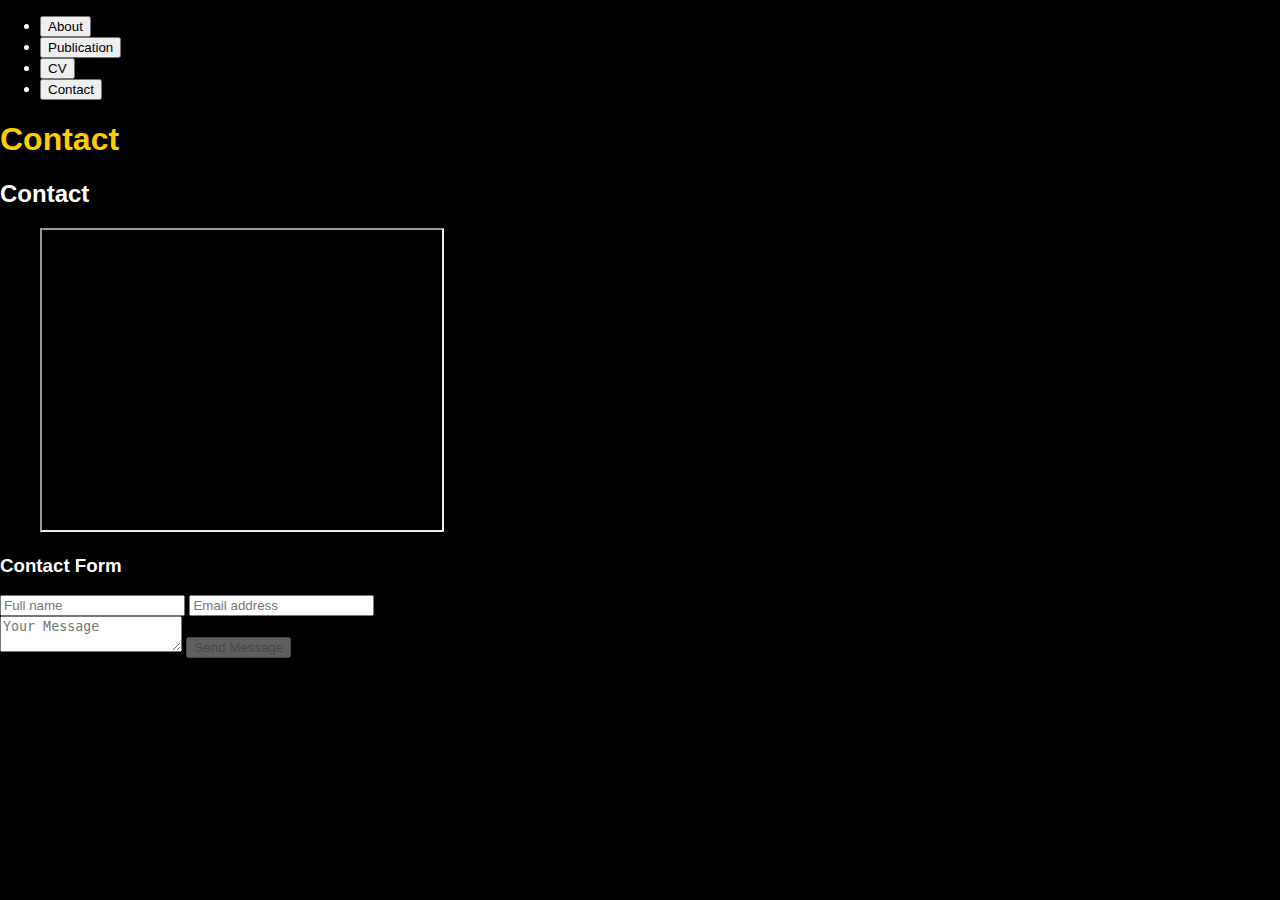
==== Contact.html @ ca983434 "Update Contact.html" ====
<!DOCTYPE html>
<html lang="en">

<head>
  <meta charset="UTF-8">
  <meta http-equiv="X-UA-Compatible" content="IE=edge">
  <meta name="viewport" content="width=device-width, initial-scale=1.0">
	<meta charset="UTF-8">

  <style>
    body {
      background-color: black;
      color: white;
      font-family: Arial, sans-serif;
      margin: 0;
      padding: 0;
    }

    .container {
      width: 100%;
      margin: auto;
      padding: 20px;
    }

    #publication-list {
      list-style: none;
      padding: 0;
    }

    #publication-list li {
      background-color: #292929; /* eerie-black-2 */
      padding: 20px;
      margin-bottom: 20px;
    }

    #publication-list li strong {
      font-weight: bold;
      color: #ffcc00; /* bright yellow */
    }

    #publication-list li .authors {
      color: #66ff66; /* neon green */
    }

    #publication-list li .journal {
      color:#ffcc00; /* ocean blue */
    }

    #publication-list li .volume {
      color: #ff6666; /* coral pink */
    }

    #publication-list li .year {
      color: #ff9933; /* orange */
    }

    #publication-list li .publisher {
      color: #cc99ff; /* lavender */
    }

    .year-header {
      font-size: 24px;
      font-weight: bold;
      margin-top: 20px;
    }

    /* Responsive layout */
    @media only screen and (max-width: 600px) {
      .container {
        width: 100%;
      }
    }
  </style>
	<!--
    - favicon
  -->
  <link rel="shortcut icon" href="./assets/images/logo.ico" type="image/x-icon">

  <!--
    - custom css link
  -->
  <link rel="stylesheet" href="./assets/css/style.css">

  <!--
    - google font link
  -->
  <link rel="preconnect" href="https://fonts.googleapis.com">
  <link rel="preconnect" href="https://fonts.gstatic.com" crossorigin>
  <link href="https://fonts.googleapis.com/css2?family=Poppins:wght@300;400;500;600&display=swap" rel="stylesheet">


</head>

<body>
  <!--
    - #MAIN
  -->

  <main>

    <!--
      - #SIDEBAR
    -->

    





    <!--
      - #main-content
    -->

    <div class="main-content">

      <!--
        - #NAVBAR
      -->

      <nav class="navbar">

        <ul class="navbar-list">

          <li class="navbar-item">
            <a href="index.html" class="navbar-link" data-nav-link>
            <button class="navbar-link " data-nav-link>About</button>
            </a>
          </li>

          <li class="navbar-item">
            <a href="Publicatons.html" class="navbar-link" data-nav-link>
            <button class="navbar-link active" data-nav-link>Publication</button>
            </a>
          </li>

          <li class="navbar-item">
            <button class="navbar-link" data-nav-link>CV</button>
          </li>

         

     

          <li class="navbar-item">
		   <a href="Contact.html" class="navbar-link" data-nav-link>
            <button class="navbar-link" data-nav-link>Contact</button>
			   </a>
          </li>

        </ul>

      </nav>





      <!--
        - #ABOUT
      -->

      <article class="about  active" data-page="about">



            
<h1 style="color: #ffcc00">Contact</h1>


 <!--
        - #CONTACT
      -->

      <article class="contact" data-page="contact">

        <header>
          <h2 class="h2 article-title">Contact</h2>
        </header>

        <section class="mapbox" data-mapbox>
          <figure>
            <iframe
              src="https://www.google.com/maps/embed?pb=!1m18!1m12!1m3!1d199666.5651251294!2d-121.58334177520186!3d38.56165006739519!2m3!1f0!2f0!3f0!3m2!1i1024!2i768!4f13.1!3m3!1m2!1s0x809ac672b28397f9%3A0x921f6aaa74197fdb!2sSacramento%2C%20CA%2C%20USA!5e0!3m2!1sen!2sbd!4v1647608789441!5m2!1sen!2sbd"
              width="400" height="300" loading="lazy"></iframe>
          </figure>
        </section>

        <section class="contact-form">

          <h3 class="h3 form-title">Contact Form</h3>

          <form action="#" class="form" data-form>

            <div class="input-wrapper">
              <input type="text" name="fullname" class="form-input" placeholder="Full name" required data-form-input>

              <input type="email" name="email" class="form-input" placeholder="Email address" required data-form-input>
            </div>

            <textarea name="message" class="form-input" placeholder="Your Message" required data-form-input></textarea>

            <button class="form-btn" type="submit" disabled data-form-btn>
              <ion-icon name="paper-plane"></ion-icon>
              <span>Send Message</span>
            </button>

          </form>

        </section>
	      
            
      </article>

</div>

</body>

</html>
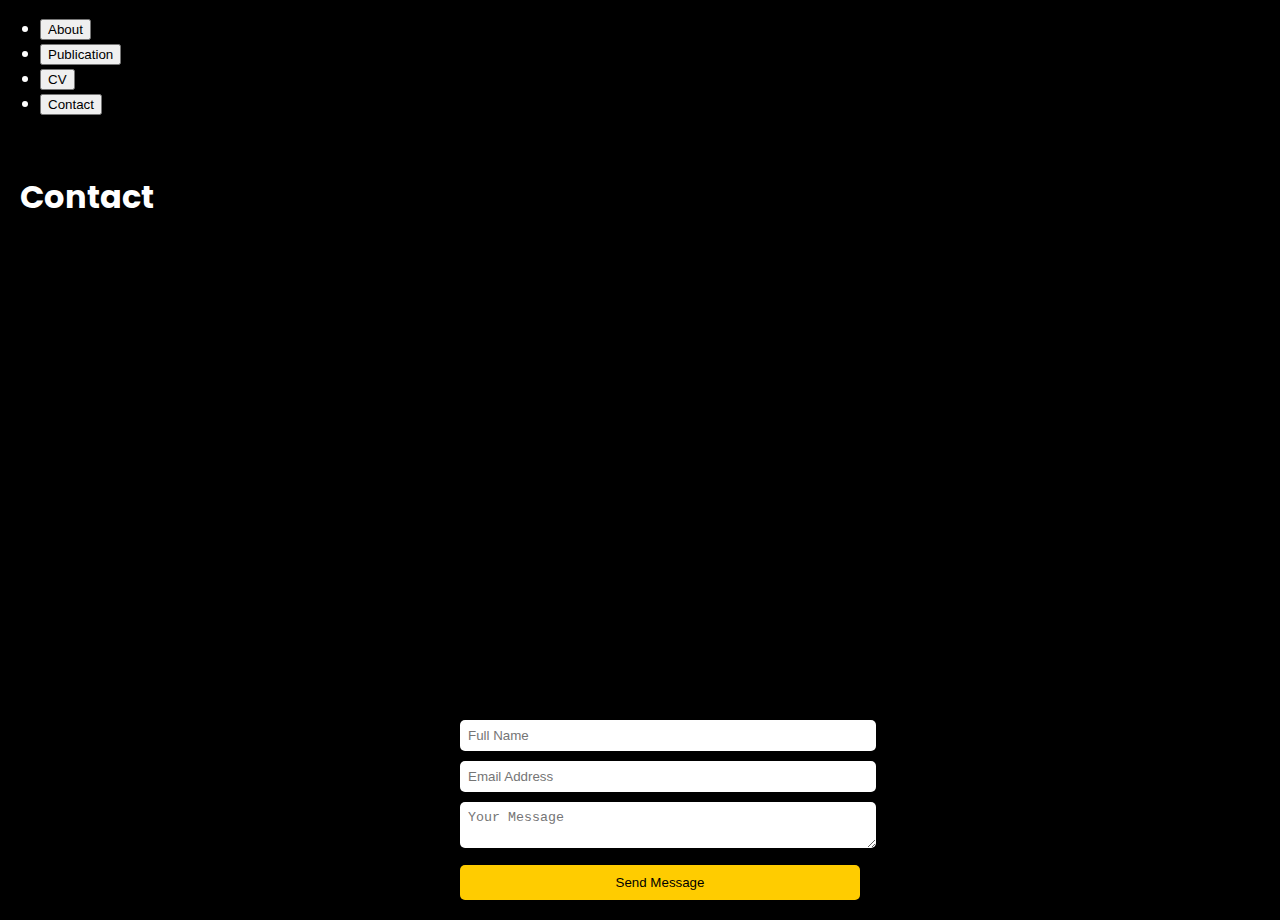
==== commit 5dfd8896: "Update Contact.html" ====
--- a/Contact.html
+++ b/Contact.html
@@ -3,217 +3,103 @@
 
 <head>
   <meta charset="UTF-8">
-  <meta http-equiv="X-UA-Compatible" content="IE=edge">
   <meta name="viewport" content="width=device-width, initial-scale=1.0">
-	<meta charset="UTF-8">
-
+  <title>Contact Page</title>
+  <link rel="stylesheet" href="./assets/css/style.css">
+  <link href="https://fonts.googleapis.com/css2?family=Poppins:wght@300;400;500;600&display=swap" rel="stylesheet">
   <style>
     body {
       background-color: black;
       color: white;
-      font-family: Arial, sans-serif;
+      font-family: 'Poppins', sans-serif;
       margin: 0;
       padding: 0;
     }
 
     .container {
       width: 100%;
-      margin: auto;
       padding: 20px;
     }
 
-    #publication-list {
-      list-style: none;
-      padding: 0;
-    }
-
-    #publication-list li {
-      background-color: #292929; /* eerie-black-2 */
-      padding: 20px;
+    .map-container {
       margin-bottom: 20px;
     }
 
-    #publication-list li strong {
-      font-weight: bold;
-      color: #ffcc00; /* bright yellow */
+    .contact-form {
+      max-width: 400px;
+      margin: auto;
     }
 
-    #publication-list li .authors {
-      color: #66ff66; /* neon green */
+    .form-input {
+      width: 100%;
+      margin-bottom: 10px;
+      padding: 8px;
+      border: none;
+      border-radius: 5px;
     }
 
-    #publication-list li .journal {
-      color:#ffcc00; /* ocean blue */
-    }
-
-    #publication-list li .volume {
-      color: #ff6666; /* coral pink */
-    }
-
-    #publication-list li .year {
-      color: #ff9933; /* orange */
-    }
-
-    #publication-list li .publisher {
-      color: #cc99ff; /* lavender */
-    }
-
-    .year-header {
-      font-size: 24px;
-      font-weight: bold;
-      margin-top: 20px;
-    }
-
-    /* Responsive layout */
-    @media only screen and (max-width: 600px) {
-      .container {
-        width: 100%;
-      }
+    .form-btn {
+      display: block;
+      width: 100%;
+      padding: 10px;
+      border: none;
+      border-radius: 5px;
+      background-color: #ffcc00;
+      color: black;
+      cursor: pointer;
     }
   </style>
-	<!--
-    - favicon
-  -->
-  <link rel="shortcut icon" href="./assets/images/logo.ico" type="image/x-icon">
-
-  <!--
-    - custom css link
-  -->
-  <link rel="stylesheet" href="./assets/css/style.css">
-
-  <!--
-    - google font link
-  -->
-  <link rel="preconnect" href="https://fonts.googleapis.com">
-  <link rel="preconnect" href="https://fonts.gstatic.com" crossorigin>
-  <link href="https://fonts.googleapis.com/css2?family=Poppins:wght@300;400;500;600&display=swap" rel="stylesheet">
-
-
 </head>
 
 <body>
-  <!--
-    - #MAIN
-  -->
+  <div class="main-content">
 
-  <main>
+    <!-- NAVBAR -->
+    <nav class="navbar">
+      <ul class="navbar-list">
+        <li class="navbar-item">
+          <a href="index.html" class="navbar-link" data-nav-link>
+            <button class="navbar-link" data-nav-link>About</button>
+          </a>
+        </li>
+        <li class="navbar-item">
+          <a href="Publicatons.html" class="navbar-link" data-nav-link>
+            <button class="navbar-link active" data-nav-link>Publication</button>
+          </a>
+        </li>
+        <li class="navbar-item">
+          <button class="navbar-link" data-nav-link>CV</button>
+        </li>
+        <li class="navbar-item">
+          <a href="Contact.html" class="navbar-link" data-nav-link>
+            <button class="navbar-link" data-nav-link>Contact</button>
+          </a>
+        </li>
+      </ul>
+    </nav>
 
-    <!--
-      - #SIDEBAR
-    -->
+    <div class="container">
+      <h1>Contact</h1>
 
-    
+      <!-- Map Section -->
+      <div class="map-container">
+        <iframe src="https://www.google.com/maps/embed?pb=!1m18!1m12!1m3!1d199666.5651251294!2d-121.58334177520186!3d38.56165006739519!2m3!1f0!2f0!3f0!3m2!1i1024!2i768!4f13.1!3m3!1m2!1s0x809ac672b28397f9%3A0x921f6aaa74197fdb!2sSacramento%2C%20CA%2C%20USA!5e0!3m2!1sen!2sbd!4v1647608789441!5m2!1sen!2sbd"
+          width="600" height="450" style="border:0;" allowfullscreen="" loading="lazy"></iframe>
+      </div>
 
-
-
-
-
-    <!--
-      - #main-content
-    -->
-
-    <div class="main-content">
-
-      <!--
-        - #NAVBAR
-      -->
-
-      <nav class="navbar">
-
-        <ul class="navbar-list">
-
-          <li class="navbar-item">
-            <a href="index.html" class="navbar-link" data-nav-link>
-            <button class="navbar-link " data-nav-link>About</button>
-            </a>
-          </li>
-
-          <li class="navbar-item">
-            <a href="Publicatons.html" class="navbar-link" data-nav-link>
-            <button class="navbar-link active" data-nav-link>Publication</button>
-            </a>
-          </li>
-
-          <li class="navbar-item">
-            <button class="navbar-link" data-nav-link>CV</button>
-          </li>
-
-         
-
-     
-
-          <li class="navbar-item">
-		   <a href="Contact.html" class="navbar-link" data-nav-link>
-            <button class="navbar-link" data-nav-link>Contact</button>
-			   </a>
-          </li>
-
-        </ul>
-
-      </nav>
-
-
-
-
-
-      <!--
-        - #ABOUT
-      -->
-
-      <article class="about  active" data-page="about">
-
-
-
-            
-<h1 style="color: #ffcc00">Contact</h1>
-
-
- <!--
-        - #CONTACT
-      -->
-
-      <article class="contact" data-page="contact">
-
-        <header>
-          <h2 class="h2 article-title">Contact</h2>
-        </header>
-
-        <section class="mapbox" data-mapbox>
-          <figure>
-            <iframe
-              src="https://www.google.com/maps/embed?pb=!1m18!1m12!1m3!1d199666.5651251294!2d-121.58334177520186!3d38.56165006739519!2m3!1f0!2f0!3f0!3m2!1i1024!2i768!4f13.1!3m3!1m2!1s0x809ac672b28397f9%3A0x921f6aaa74197fdb!2sSacramento%2C%20CA%2C%20USA!5e0!3m2!1sen!2sbd!4v1647608789441!5m2!1sen!2sbd"
-              width="400" height="300" loading="lazy"></iframe>
-          </figure>
-        </section>
-
-        <section class="contact-form">
-
-          <h3 class="h3 form-title">Contact Form</h3>
-
-          <form action="#" class="form" data-form>
-
-            <div class="input-wrapper">
-              <input type="text" name="fullname" class="form-input" placeholder="Full name" required data-form-input>
-
-              <input type="email" name="email" class="form-input" placeholder="Email address" required data-form-input>
-            </div>
-
-            <textarea name="message" class="form-input" placeholder="Your Message" required data-form-input></textarea>
-
-            <button class="form-btn" type="submit" disabled data-form-btn>
-              <ion-icon name="paper-plane"></ion-icon>
-              <span>Send Message</span>
-            </button>
-
-          </form>
-
-        </section>
-	      
-            
-      </article>
-
-</div>
-
+      <!-- Contact Form -->
+      <div class="contact-form">
+        <form action="#" class="form" data-form>
+          <input type="text" name="fullname" class="form-input" placeholder="Full Name" required>
+          <input type="email" name="email" class="form-input" placeholder="Email Address" required>
+          <textarea name="message" class="form-input" placeholder="Your Message" required></textarea>
+          <button class="form-btn" type="submit">
+            <span>Send Message</span>
+          </button>
+        </form>
+      </div>
+    </div>
+  </div>
 </body>
 
 </html>
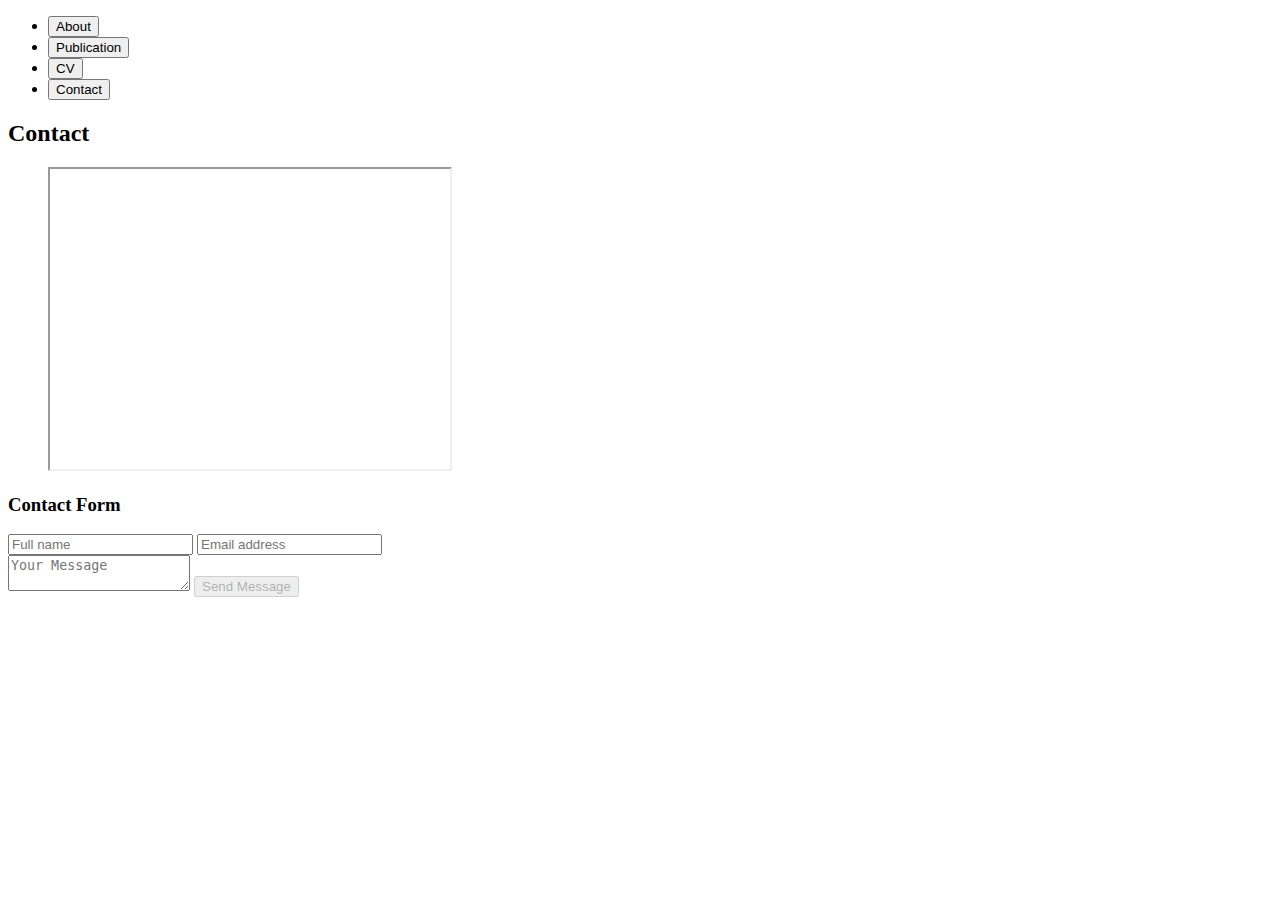
==== commit 19c0a029: "Update Contact.html" ====
--- a/Contact.html
+++ b/Contact.html
@@ -5,56 +5,17 @@
   <meta charset="UTF-8">
   <meta name="viewport" content="width=device-width, initial-scale=1.0">
   <title>Contact Page</title>
+  <!-- Link to external CSS file -->
   <link rel="stylesheet" href="./assets/css/style.css">
+  <!-- Link to Google Fonts -->
   <link href="https://fonts.googleapis.com/css2?family=Poppins:wght@300;400;500;600&display=swap" rel="stylesheet">
-  <style>
-    body {
-      background-color: black;
-      color: white;
-      font-family: 'Poppins', sans-serif;
-      margin: 0;
-      padding: 0;
-    }
-
-    .container {
-      width: 100%;
-      padding: 20px;
-    }
-
-    .map-container {
-      margin-bottom: 20px;
-    }
-
-    .contact-form {
-      max-width: 400px;
-      margin: auto;
-    }
-
-    .form-input {
-      width: 100%;
-      margin-bottom: 10px;
-      padding: 8px;
-      border: none;
-      border-radius: 5px;
-    }
-
-    .form-btn {
-      display: block;
-      width: 100%;
-      padding: 10px;
-      border: none;
-      border-radius: 5px;
-      background-color: #ffcc00;
-      color: black;
-      cursor: pointer;
-    }
-  </style>
 </head>
 
 <body>
+  <!-- Main content section -->
   <div class="main-content">
 
-    <!-- NAVBAR -->
+    <!-- Navbar -->
     <nav class="navbar">
       <ul class="navbar-list">
         <li class="navbar-item">
@@ -78,26 +39,46 @@
       </ul>
     </nav>
 
+    <!-- Container for the content -->
     <div class="container">
-      <h1>Contact</h1>
+      <!-- Contact article -->
+      <article class="contact" data-page="contact">
 
-      <!-- Map Section -->
-      <div class="map-container">
-        <iframe src="https://www.google.com/maps/embed?pb=!1m18!1m12!1m3!1d199666.5651251294!2d-121.58334177520186!3d38.56165006739519!2m3!1f0!2f0!3f0!3m2!1i1024!2i768!4f13.1!3m3!1m2!1s0x809ac672b28397f9%3A0x921f6aaa74197fdb!2sSacramento%2C%20CA%2C%20USA!5e0!3m2!1sen!2sbd!4v1647608789441!5m2!1sen!2sbd"
-          width="600" height="450" style="border:0;" allowfullscreen="" loading="lazy"></iframe>
-      </div>
+        <header>
+          <h2 class="h2 article-title">Contact</h2>
+        </header>
 
-      <!-- Contact Form -->
-      <div class="contact-form">
-        <form action="#" class="form" data-form>
-          <input type="text" name="fullname" class="form-input" placeholder="Full Name" required>
-          <input type="email" name="email" class="form-input" placeholder="Email Address" required>
-          <textarea name="message" class="form-input" placeholder="Your Message" required></textarea>
-          <button class="form-btn" type="submit">
-            <span>Send Message</span>
-          </button>
-        </form>
-      </div>
+        <section class="mapbox" data-mapbox>
+          <figure>
+            <iframe src="https://www.google.com/maps/embed?pb=!1m18!1m12!1m3!1d199666.5651251294!2d-121.58334177520186!3d38.56165006739519!2m3!1f0!2f0!3f0!3m2!1i1024!2i768!4f13.1!3m3!1m2!1s0x809ac672b28397f9%3A0x921f6aaa74197fdb!2sSacramento%2C%20CA%2C%20USA!5e0!3m2!1sen!2sbd!4v1647608789441!5m2!1sen!2sbd"
+              width="400" height="300" loading="lazy"></iframe>
+          </figure>
+        </section>
+
+        <section class="contact-form">
+
+          <h3 class="h3 form-title">Contact Form</h3>
+
+          <form action="#" class="form" data-form>
+
+            <div class="input-wrapper">
+              <input type="text" name="fullname" class="form-input" placeholder="Full name" required data-form-input>
+
+              <input type="email" name="email" class="form-input" placeholder="Email address" required data-form-input>
+            </div>
+
+            <textarea name="message" class="form-input" placeholder="Your Message" required data-form-input></textarea>
+
+            <button class="form-btn" type="submit" disabled data-form-btn>
+              <ion-icon name="paper-plane"></ion-icon>
+              <span>Send Message</span>
+            </button>
+
+          </form>
+
+        </section>
+
+      </article>
     </div>
   </div>
 </body>
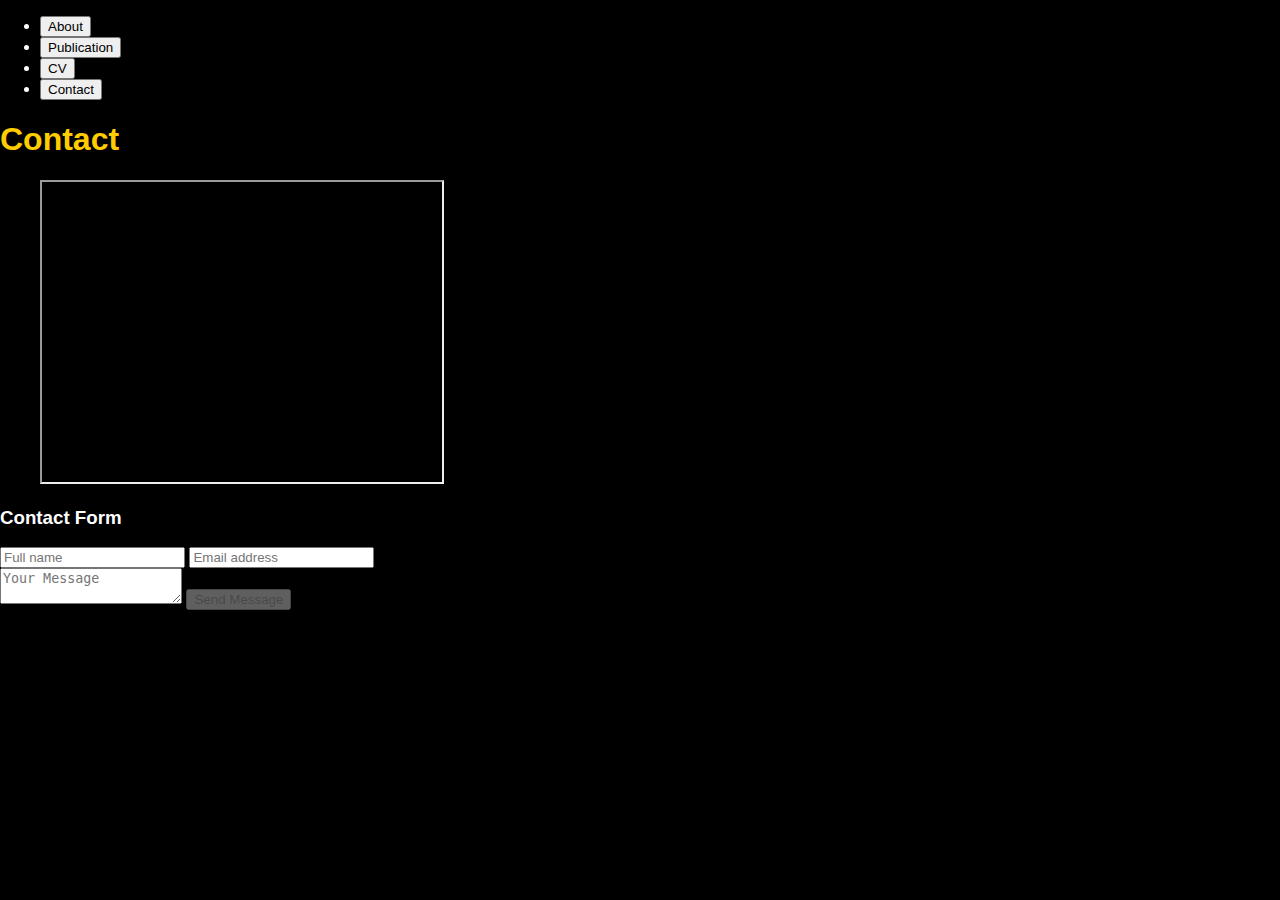
==== commit 46c7ea7d: "Add files via upload" ====
--- a/Contact.html
+++ b/Contact.html
@@ -3,84 +3,170 @@
 
 <head>
   <meta charset="UTF-8">
+  <meta http-equiv="X-UA-Compatible" content="IE=edge">
   <meta name="viewport" content="width=device-width, initial-scale=1.0">
-  <title>Contact Page</title>
-  <!-- Link to external CSS file -->
+  <meta charset="UTF-8">
+  <link rel="shortcut icon" href="./assets/images/logo.ico" type="image/x-icon">
   <link rel="stylesheet" href="./assets/css/style.css">
-  <!-- Link to Google Fonts -->
+  <link rel="preconnect" href="https://fonts.googleapis.com">
+  <link rel="preconnect" href="https://fonts.gstatic.com" crossorigin>
   <link href="https://fonts.googleapis.com/css2?family=Poppins:wght@300;400;500;600&display=swap" rel="stylesheet">
+  <style>
+    body {
+      background-color: black;
+      color: white;
+      font-family: Arial, sans-serif;
+      margin: 0;
+      padding: 0;
+    }
+
+    .container {
+      width: 100%;
+      margin: auto;
+      padding: 20px;
+    }
+
+    #publication-list {
+      list-style: none;
+      padding: 0;
+    }
+
+    #publication-list li {
+      background-color: #292929;
+      padding: 20px;
+      margin-bottom: 20px;
+    }
+
+    #publication-list li strong {
+      font-weight: bold;
+      color: #ffcc00;
+    }
+
+    #publication-list li .authors {
+      color: #66ff66;
+    }
+
+    #publication-list li .journal {
+      color: #ffcc00;
+    }
+
+    #publication-list li .volume {
+      color: #ff6666;
+    }
+
+    #publication-list li .year {
+      color: #ff9933;
+    }
+
+    #publication-list li .publisher {
+      color: #cc99ff;
+    }
+
+    .year-header {
+      font-size: 24px;
+      font-weight: bold;
+      margin-top: 20px;
+    }
+
+    @media only screen and (max-width: 600px) {
+      .container {
+        width: 100%;
+      }
+    }
+  </style>
 </head>
 
 <body>
-  <!-- Main content section -->
-  <div class="main-content">
-
-    <!-- Navbar -->
-    <nav class="navbar">
-      <ul class="navbar-list">
-        <li class="navbar-item">
-          <a href="index.html" class="navbar-link" data-nav-link>
-            <button class="navbar-link" data-nav-link>About</button>
-          </a>
-        </li>
-        <li class="navbar-item">
-          <a href="Publicatons.html" class="navbar-link" data-nav-link>
-            <button class="navbar-link active" data-nav-link>Publication</button>
-          </a>
-        </li>
-        <li class="navbar-item">
-          <button class="navbar-link" data-nav-link>CV</button>
-        </li>
-        <li class="navbar-item">
-          <a href="Contact.html" class="navbar-link" data-nav-link>
-            <button class="navbar-link" data-nav-link>Contact</button>
-          </a>
-        </li>
-      </ul>
-    </nav>
-
-    <!-- Container for the content -->
-    <div class="container">
-      <!-- Contact article -->
-      <article class="contact" data-page="contact">
-
-        <header>
-          <h2 class="h2 article-title">Contact</h2>
-        </header>
-
+  <main>
+    <div class="main-content">
+      <nav class="navbar">
+        <ul class="navbar-list">
+          <li class="navbar-item">
+            <a href="index.html" class="navbar-link" data-nav-link>
+              <button class="navbar-link" data-nav-link>About</button>
+            </a>
+          </li>
+          <li class="navbar-item">
+            <a href="Publicatons.html" class="navbar-link" data-nav-link>
+              <button class="navbar-link" data-nav-link>Publication</button>
+            </a>
+          </li>
+          <li class="navbar-item">
+            <a href="#" class="navbar-link" data-nav-link>
+              <button class="navbar-link" data-nav-link>CV</button>
+            </a>
+          </li>
+          <li class="navbar-item">
+            <a href="Contact.html" class="navbar-link" data-nav-link>
+              <button class="navbar-link active" data-nav-link>Contact</button>
+            </a>
+          </li>
+        </ul>
+      </nav>
+      <article class="about active" data-page="Contact">
+        <h1 style="color: #ffcc00">Contact</h1>
         <section class="mapbox" data-mapbox>
           <figure>
-            <iframe src="https://www.google.com/maps/embed?pb=!1m18!1m12!1m3!1d199666.5651251294!2d-121.58334177520186!3d38.56165006739519!2m3!1f0!2f0!3f0!3m2!1i1024!2i768!4f13.1!3m3!1m2!1s0x809ac672b28397f9%3A0x921f6aaa74197fdb!2sSacramento%2C%20CA%2C%20USA!5e0!3m2!1sen!2sbd!4v1647608789441!5m2!1sen!2sbd"
-              width="400" height="300" loading="lazy"></iframe>
+            <iframe src="https://www.google.com/maps/embed?pb=!1m18!1m12!1m3!1d199666.5651251294!2d-121.58334177520186!3d38.56165006739519!2m3!1f0!2f0!3f0!3m2!1i1024!2i768!4f13.1!3m3!1m2!1s0x809ac672b28397f9%3A0x921f6aaa74197fdb!2sSacramento%2C%20CA%2C%20USA!5e0!3m2!1sen!2sbd!4v1647608789441!5m2!1sen!2sbd" width="400" height="300" loading="lazy"></iframe>
           </figure>
         </section>
-
         <section class="contact-form">
-
           <h3 class="h3 form-title">Contact Form</h3>
-
-          <form action="#" class="form" data-form>
-
+          <form action="send-email.php" method="post" class="form" data-form>
             <div class="input-wrapper">
               <input type="text" name="fullname" class="form-input" placeholder="Full name" required data-form-input>
-
               <input type="email" name="email" class="form-input" placeholder="Email address" required data-form-input>
             </div>
-
             <textarea name="message" class="form-input" placeholder="Your Message" required data-form-input></textarea>
-
             <button class="form-btn" type="submit" disabled data-form-btn>
               <ion-icon name="paper-plane"></ion-icon>
               <span>Send Message</span>
             </button>
-
           </form>
-
         </section>
-
       </article>
     </div>
-  </div>
+  </main>
+
+  <script>
+    document.addEventListener('DOMContentLoaded', function() {
+      const form = document.querySelector('[data-form]');
+      const formInputs = form.querySelectorAll('[data-form-input]');
+      const formButton = form.querySelector('[data-form-btn]');
+
+      function validateForm() {
+        const isValid = Array.from(formInputs).every(input => input.value.trim() !== '');
+        formButton.disabled = !isValid;
+      }
+
+      formInputs.forEach(input => {
+        input.addEventListener('input', function() {
+          validateForm();
+        });
+      });
+
+      form.addEventListener('submit', function(event) {
+        event.preventDefault();
+
+        const formData = new FormData(form);
+        fetch('send-email.php', {
+          method: 'POST',
+          body: formData
+        })
+        .then(response => {
+          if (response.ok) {
+            console.log('Email sent successfully');
+            form.reset();
+          } else {
+            console.error('Failed to send email');
+          }
+        })
+        .catch(error => {
+          console.error('Network error:', error);
+        });
+      });
+    });
+  </script>
 </body>
 
 </html>
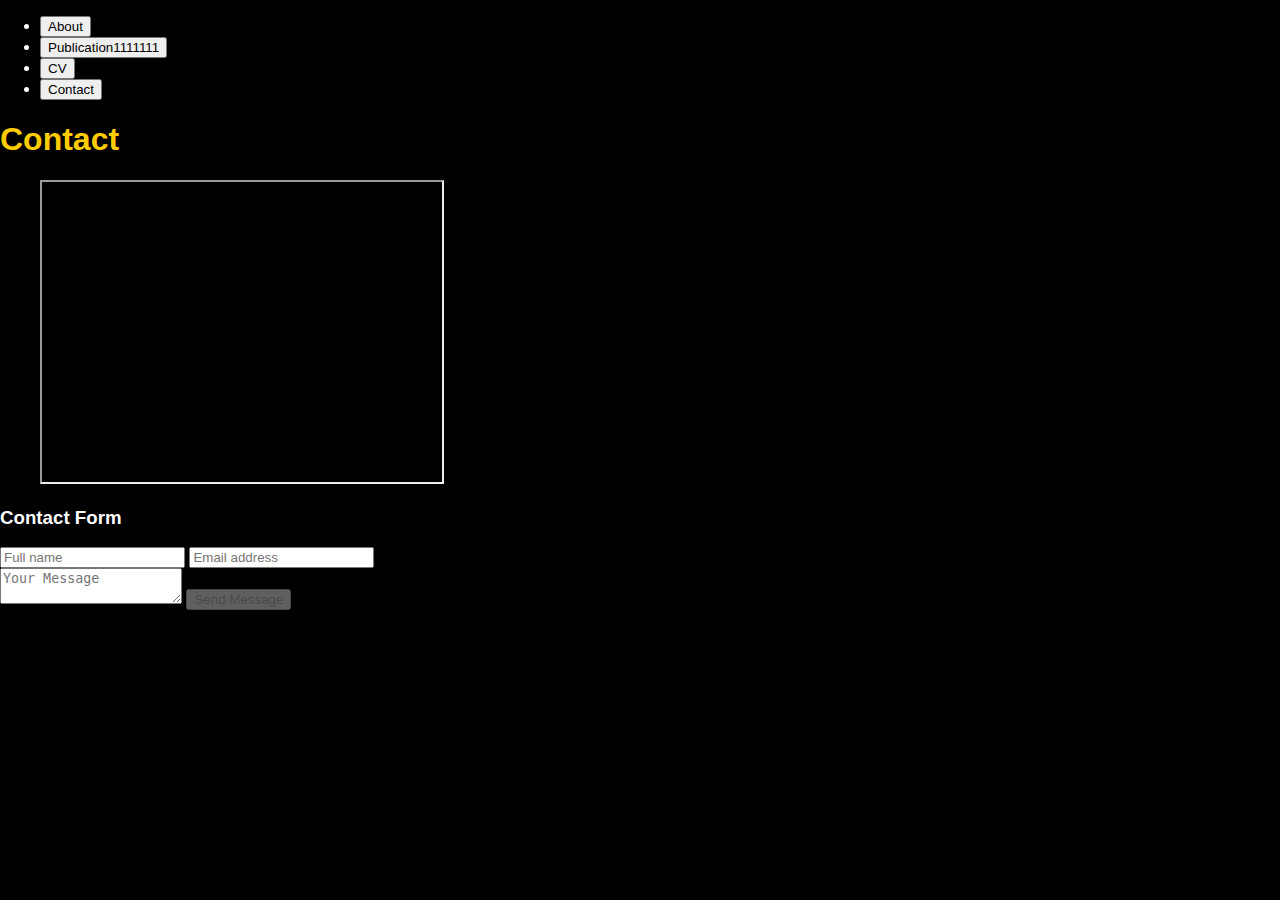
==== commit 3653f0d9: "Update Contact.html" ====
--- a/Contact.html
+++ b/Contact.html
@@ -88,7 +88,7 @@
           </li>
           <li class="navbar-item">
             <a href="Publicatons.html" class="navbar-link" data-nav-link>
-              <button class="navbar-link" data-nav-link>Publication</button>
+              <button class="navbar-link" data-nav-link>Publication1111111</button>
             </a>
           </li>
           <li class="navbar-item">
@@ -112,7 +112,7 @@
         </section>
         <section class="contact-form">
           <h3 class="h3 form-title">Contact Form</h3>
-          <form action="send-email.php" method="post" class="form" data-form>
+          <form action="https://formspree.io/f/your-form-endpoint" method="POST" class="form" data-form>
             <div class="input-wrapper">
               <input type="text" name="fullname" class="form-input" placeholder="Full name" required data-form-input>
               <input type="email" name="email" class="form-input" placeholder="Email address" required data-form-input>
@@ -127,46 +127,6 @@
       </article>
     </div>
   </main>
-
-  <script>
-    document.addEventListener('DOMContentLoaded', function() {
-      const form = document.querySelector('[data-form]');
-      const formInputs = form.querySelectorAll('[data-form-input]');
-      const formButton = form.querySelector('[data-form-btn]');
-
-      function validateForm() {
-        const isValid = Array.from(formInputs).every(input => input.value.trim() !== '');
-        formButton.disabled = !isValid;
-      }
-
-      formInputs.forEach(input => {
-        input.addEventListener('input', function() {
-          validateForm();
-        });
-      });
-
-      form.addEventListener('submit', function(event) {
-        event.preventDefault();
-
-        const formData = new FormData(form);
-        fetch('send-email.php', {
-          method: 'POST',
-          body: formData
-        })
-        .then(response => {
-          if (response.ok) {
-            console.log('Email sent successfully');
-            form.reset();
-          } else {
-            console.error('Failed to send email');
-          }
-        })
-        .catch(error => {
-          console.error('Network error:', error);
-        });
-      });
-    });
-  </script>
 </body>
 
 </html>
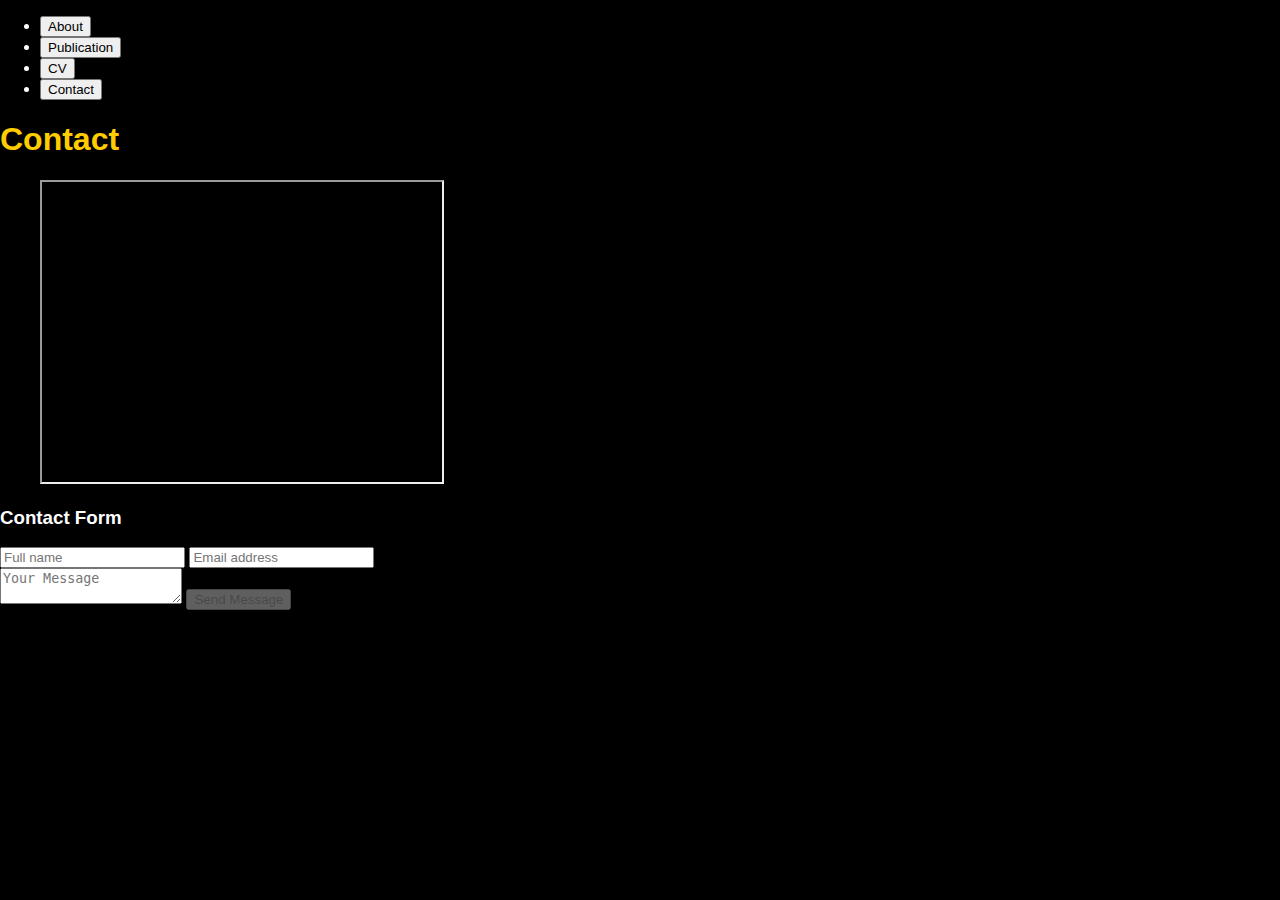
==== commit 97887f48: "Update Contact.html" ====
--- a/Contact.html
+++ b/Contact.html
@@ -88,7 +88,7 @@
           </li>
           <li class="navbar-item">
             <a href="Publicatons.html" class="navbar-link" data-nav-link>
-              <button class="navbar-link" data-nav-link>Publication1111111</button>
+              <button class="navbar-link" data-nav-link>Publication</button>
             </a>
           </li>
           <li class="navbar-item">
@@ -112,7 +112,7 @@
         </section>
         <section class="contact-form">
           <h3 class="h3 form-title">Contact Form</h3>
-          <form action="https://formspree.io/f/your-form-endpoint" method="POST" class="form" data-form>
+          <form action="https://formspree.io/f/mzulfiqar3797@gmail.com" method="POST" class="form" data-form>
             <div class="input-wrapper">
               <input type="text" name="fullname" class="form-input" placeholder="Full name" required data-form-input>
               <input type="email" name="email" class="form-input" placeholder="Email address" required data-form-input>
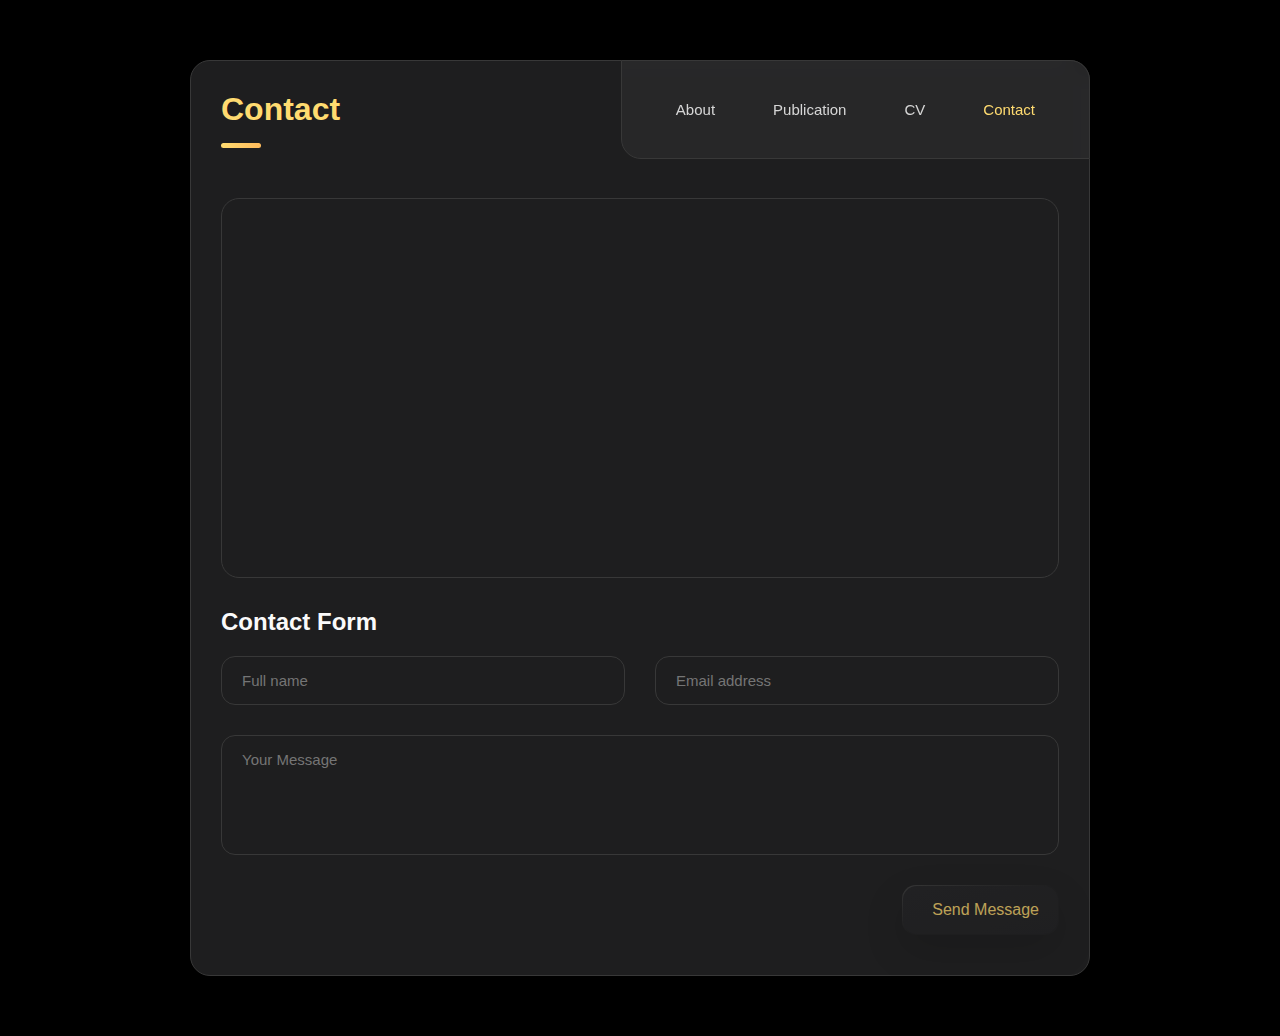
==== commit acf4917a: "Add files via upload" ====
--- a/Contact.html
+++ b/Contact.html
@@ -81,33 +81,43 @@
     <div class="main-content">
       <nav class="navbar">
         <ul class="navbar-list">
+          
           <li class="navbar-item">
             <a href="index.html" class="navbar-link" data-nav-link>
               <button class="navbar-link" data-nav-link>About</button>
             </a>
           </li>
+          
           <li class="navbar-item">
-            <a href="Publicatons.html" class="navbar-link" data-nav-link>
+            <a href="publications.html" class="navbar-link" data-nav-link>
               <button class="navbar-link" data-nav-link>Publication</button>
             </a>
           </li>
+          
           <li class="navbar-item">
-            <a href="#" class="navbar-link" data-nav-link>
-              <button class="navbar-link" data-nav-link>CV</button>
-            </a>
+			<a href="CV.html" class="navbar-link" data-nav-link>
+            <button class="navbar-link" data-nav-link>CV</button>
+             </a> 
           </li>
+          
+          
           <li class="navbar-item">
-            <a href="Contact.html" class="navbar-link" data-nav-link>
-              <button class="navbar-link active" data-nav-link>Contact</button>
-            </a>
+			<a href="Contact.html" class="navbar-link" data-nav-link>
+            <button class="navbar-link active" data-nav-link>Contact</button>
+             </a> 
           </li>
+          
         </ul>
       </nav>
       <article class="about active" data-page="Contact">
-        <h1 style="color: #ffcc00">Contact</h1>
-        <section class="mapbox" data-mapbox>
+        <h2 class="h2 article-title" ; style="color: hsl(45, 100%, 72%);">Contact</h2>
+        <section class="mapbox" data-mapbox style = "margin-top: 50px">
           <figure>
-            <iframe src="https://www.google.com/maps/embed?pb=!1m18!1m12!1m3!1d199666.5651251294!2d-121.58334177520186!3d38.56165006739519!2m3!1f0!2f0!3f0!3m2!1i1024!2i768!4f13.1!3m3!1m2!1s0x809ac672b28397f9%3A0x921f6aaa74197fdb!2sSacramento%2C%20CA%2C%20USA!5e0!3m2!1sen!2sbd!4v1647608789441!5m2!1sen!2sbd" width="400" height="300" loading="lazy"></iframe>
+            <iframe  src="https://www.google.com/maps/embed?pb=!1m18!1m12!1m3!1d2127.504284935831!2d127.07363450000002!3d37.55180180000001!
+            2m3!1f0!2f0!3f0!3m2!1i1024!2i768!4f13.1!3m3!1m2!1s0x357ca4d0720eecc1%3A0x1a7ad975c6b5e4eb!2sSejong%20University!5e0!3m2!1sen!2sus!4v1648921922609!5m2!1sen!2sus
+" width="400" height="300" loading="lazy" style="border:0;" allowfullscreen="" loading="lazy"></iframe>
+
+
           </figure>
         </section>
         <section class="contact-form">
@@ -127,6 +137,20 @@
       </article>
     </div>
   </main>
-</body>
+  <script>
+    document.addEventListener('DOMContentLoaded', function() {
+      const form = document.querySelector('[data-form]');
+      const formInputs = form.querySelectorAll('[data-form-input]');
+      const formButton = form.querySelector('[data-form-btn]');
 
-</html>
+      function validateForm() {
+        const isValid = Array.from(formInputs).every(input => input.value.trim() !== '');
+        formButton.disabled = !isValid;
+      }
+
+      formInputs.forEach(input => {
+        input.addEventListener('input', function() {
+          validateForm();
+        });
+      });
+
--- a/assets/css/style.css
+++ b/assets/css/style.css
@@ -0,0 +1,1887 @@
+/*-----------------------------------*\
+  #style.css
+\*-----------------------------------*/
+
+
+/**
+ * copyright 2022 @codewithsadee
+ */
+
+
+
+
+
+/*-----------------------------------*\
+  #CUSTOM PROPERTY
+\*-----------------------------------*/
+
+:root {
+
+  /**
+   * colors
+   */
+
+  /* gradient */
+
+  --bg-gradient-onyx: linear-gradient(
+    to bottom right, 
+    hsl(240, 1%, 25%) 3%, 
+    hsl(0, 0%, 19%) 97%
+  );
+  --bg-gradient-jet: linear-gradient(
+    to bottom right, 
+    hsla(240, 1%, 18%, 0.251) 0%, 
+    hsla(240, 2%, 11%, 0) 100%
+  ), hsl(240, 2%, 13%);
+  --bg-gradient-yellow-1: linear-gradient(
+    to bottom right, 
+    hsl(45, 100%, 71%) 0%, 
+    hsla(36, 100%, 69%, 0) 50%
+  );
+  --bg-gradient-yellow-2: linear-gradient(
+    135deg, 
+    hsla(45, 100%, 71%, 0.251) 0%, 
+    hsla(35, 100%, 68%, 0) 59.86%
+  ), hsl(240, 2%, 13%);
+  --border-gradient-onyx: linear-gradient(
+    to bottom right, 
+    hsl(0, 0%, 25%) 0%, 
+    hsla(0, 0%, 25%, 0) 50%
+  );
+  --text-gradient-yellow: linear-gradient(
+    to right, 
+    hsl(45, 100%, 72%), 
+    hsl(35, 100%, 68%)
+  );
+
+  /* solid */
+
+  --jet: hsl(0, 0%, 22%);
+  --onyx: hsl(240, 1%, 17%);
+  --eerie-black-1: hsl(240, 2%, 13%);
+  --eerie-black-2: hsl(240, 2%, 12%);
+  --smoky-black: hsl(0, 0%, 7%);
+  --white-1: hsl(0, 0%, 100%);
+  --white-2: hsl(0, 0%, 98%);
+  --orange-yellow-crayola: hsl(45, 100%, 72%);
+  --vegas-gold: hsl(45, 54%, 58%);
+  --light-gray: hsl(0, 0%, 84%);
+  --light-gray-70: hsla(0, 0%, 84%, 0.7);
+  --bittersweet-shimmer: hsl(0, 43%, 51%);
+
+  /**
+   * typography
+   */
+
+  /* font-family */
+  --ff-poppins: 'Poppins', sans-serif;
+
+  /* font-size */
+  --fs-1: 24px;
+  --fs-2: 18px;
+  --fs-3: 17px;
+  --fs-4: 16px;
+  --fs-5: 15px;
+  --fs-6: 14px;
+  --fs-7: 13px;
+  --fs-8: 11px;
+
+  /* font-weight */
+  --fw-300: 300;
+  --fw-400: 400;
+  --fw-500: 500;
+  --fw-600: 600;
+
+  /**
+   * shadow
+   */
+  
+  --shadow-1: -4px 8px 24px hsla(0, 0%, 0%, 0.25);
+  --shadow-2: 0 16px 30px hsla(0, 0%, 0%, 0.25);
+  --shadow-3: 0 16px 40px hsla(0, 0%, 0%, 0.25);
+  --shadow-4: 0 25px 50px hsla(0, 0%, 0%, 0.15);
+  --shadow-5: 0 24px 80px hsla(0, 0%, 0%, 0.25);
+
+  /**
+   * transition
+   */
+
+  --transition-1: 0.25s ease;
+  --transition-2: 0.5s ease-in-out;
+
+}
+
+
+
+
+
+/*-----------------------------------*\
+  #RESET
+\*-----------------------------------*/
+
+*, *::before, *::after {
+  margin: 0;
+  padding: 0;
+  box-sizing: border-box;
+}
+
+a { text-decoration: none; }
+
+li { list-style: none; }
+
+img, ion-icon, a, button, time, span { display: block; }
+
+button {
+  font: inherit;
+  background: none;
+  border: none;
+  text-align: left;
+  cursor: pointer;
+}
+
+input, textarea {
+  display: block;
+  width: 100%;
+  background: none;
+  font: inherit;
+}
+
+::selection {
+  background: var(--orange-yellow-crayola);
+  color: var(--smoky-black);
+}
+
+:focus { outline-color: var(--orange-yellow-crayola); }
+
+html { font-family: var(--ff-poppins); }
+
+body { background: var(--smoky-black); }
+
+
+
+
+
+/*-----------------------------------*\
+  #REUSED STYLE
+\*-----------------------------------*/
+
+.sidebar,
+article {
+  background: var(--eerie-black-2);
+  border: 1px solid var(--jet);
+  border-radius: 20px;
+  padding: 15px;
+  box-shadow: var(--shadow-1);
+  z-index: 1;
+}
+
+.separator {
+  width: 100%;
+  height: 1px;
+  background: var(--jet);
+  margin: 16px 0;
+}
+
+.icon-box {
+  position: relative;
+  background: var(--border-gradient-onyx);
+  width: 30px;
+  height: 30px;
+  border-radius: 8px;
+  display: flex;
+  justify-content: center;
+  align-items: center;
+  font-size: 16px;
+  color: var(--orange-yellow-crayola);
+  box-shadow: var(--shadow-1);
+  z-index: 1;
+}
+
+.icon-box::before {
+  content: "";
+  position: absolute;
+  inset: 1px;
+  background: var(--eerie-black-1);
+  border-radius: inherit;
+  z-index: -1;
+}
+
+.icon-box ion-icon { --ionicon-stroke-width: 35px; }
+
+article { display: none; }
+
+article.active {
+  display: block;
+  animation: fade 0.5s ease backwards;
+}
+
+@keyframes fade {
+  0% { opacity: 0; }
+  100% { opacity: 1; }
+}
+
+.h1 {
+  color: orange;
+
+}
+
+.h2,
+.h3,
+.h4,
+.h5 {
+  color: var(--white-2);
+  text-transform: capitalize;
+}
+
+.h2 { font-size: var(--fs-1); }
+
+.h3 { font-size: var(--fs-2); }
+
+.h4 { font-size: var(--fs-4); }
+
+.h5 {
+  font-size: var(--fs-7);
+  font-weight: var(--fw-500);
+}
+
+.article-title {
+  position: relative;
+  padding-bottom: 7px;
+}
+
+.article-title::after {
+  content: "";
+  position: absolute;
+  bottom: 0;
+  left: 0;
+  width: 30px;
+  height: 3px;
+  background: var(--text-gradient-yellow);
+  border-radius: 3px;
+}
+
+.has-scrollbar::-webkit-scrollbar {
+  width: 5px; /* for vertical scrollbar */
+  height: 5px; /* for horizontal scrollbar */
+}
+
+.has-scrollbar::-webkit-scrollbar-track {
+  background: var(--onyx);
+  border-radius: 5px;
+}
+
+.has-scrollbar::-webkit-scrollbar-thumb {
+  background: var(--orange-yellow-crayola);
+  border-radius: 5px;
+}
+
+.has-scrollbar::-webkit-scrollbar-button { width: 20px; }
+
+.content-card {
+  position: relative;
+  background: var(--border-gradient-onyx);
+  padding: 15px;
+  padding-top: 45px;
+  border-radius: 14px;
+  box-shadow: var(--shadow-2);
+  cursor: pointer;
+  z-index: 1;
+}
+
+.content-card::before {
+  content: "";
+  position: absolute;
+  inset: 1px;
+  background: var(--bg-gradient-jet);
+  border-radius: inherit;
+  z-index: -1;
+}
+
+
+
+
+
+/*-----------------------------------*\
+  #MAIN
+\*-----------------------------------*/
+
+main {
+  margin: 15px 12px;
+  margin-bottom: 75px;
+  min-width: 259px;
+}
+
+
+
+
+
+/*-----------------------------------*\
+  #SIDEBAR
+\*-----------------------------------*/
+
+.sidebar {
+  margin-bottom: 20px;
+  max-height: 112px;
+  overflow: hidden;
+  transition: var(--transition-2);
+}
+
+.sidebar.active { max-height: 405px; }
+
+.sidebar-info {
+  position: relative;
+  display: flex;
+  justify-content: flex-start;
+  align-items: center;
+  gap: 15px;
+}
+
+.avatar-box {
+  background: var(--bg-gradient-onyx);
+  border-radius: 20px;
+}
+
+.info-content .name {
+  color: var(--white-2);
+  font-size: var(--fs-3);
+  font-weight: var(--fw-500);
+  letter-spacing: -0.25px;
+  margin-bottom: 10px;
+}
+
+.info-content .title {
+  color: var(--white-1);
+  background: var(--onyx);
+  font-size: var(--fs-8);
+  font-weight: var(--fw-300);
+  width: max-content;
+  padding: 3px 12px;
+  border-radius: 8px;
+}
+
+.info_more-btn {
+  position: absolute;
+  top: -15px;
+  right: -15px;
+  border-radius: 0 15px;
+  font-size: 13px;
+  color: var(--orange-yellow-crayola);
+  background: var(--border-gradient-onyx);
+  padding: 10px;
+  box-shadow: var(--shadow-2);
+  transition: var(--transition-1);
+  z-index: 1;
+}
+
+.info_more-btn::before {
+  content: "";
+  position: absolute;
+  inset: 1px;
+  border-radius: inherit;
+  background: var(--bg-gradient-jet);
+  transition: var(--transition-1);
+  z-index: -1;
+}
+
+.info_more-btn:hover,
+.info_more-btn:focus { background: var(--bg-gradient-yellow-1); }
+
+.info_more-btn:hover::before,
+.info_more-btn:focus::before { background: var(--bg-gradient-yellow-2); }
+
+.info_more-btn span { display: none; }
+
+.sidebar-info_more {
+  opacity: 0;
+  visibility: hidden;
+  transition: var(--transition-2);
+}
+
+.sidebar.active .sidebar-info_more {
+  opacity: 1;
+  visibility: visible;
+}
+
+.contacts-list {
+  display: grid;
+  grid-template-columns: 1fr;
+  gap: 16px;
+}
+
+.contact-item {
+  min-width: 100%;
+  display: flex;
+  align-items: center;
+  gap: 16px;
+}
+
+.contact-info {
+  max-width: calc(100% - 46px);
+  width: calc(100% - 46px);
+}
+
+.contact-title {
+  color: var(--light-gray-70);
+  font-size: var(--fs-8);
+  text-transform: uppercase;
+  margin-bottom: 2px;
+}
+
+.contact-info :is(.contact-link, time, address) {
+  color: var(--white-2);
+  font-size: var(--fs-7);
+}
+
+.contact-info address { font-style: normal; }
+
+.social-list {
+  display: flex;
+  justify-content: flex-start;
+  align-items: center;
+  gap: 15px;
+  padding-bottom: 4px;
+  padding-left: 7px;
+}
+
+.social-item .social-link {
+  color: var(--light-gray-70);
+  font-size: 18px;
+}
+
+
+.social-item .social-link:hover { color: var(--light-gray); }
+
+
+
+
+
+/*-----------------------------------*\
+  #NAVBAR
+\*-----------------------------------*/
+
+.navbar {
+  position: fixed;
+  bottom: 0;
+  left: 0;
+  width: 100%;
+  background: hsla(240, 1%, 17%, 0.75);
+  backdrop-filter: blur(10px);
+  border: 1px solid var(--jet);
+  border-radius: 12px 12px 0 0;
+  box-shadow: var(--shadow-2);
+  z-index: 5;
+}
+
+.navbar-list {
+  display: flex;
+  flex-wrap: wrap;
+  justify-content: center;
+  align-items: center;
+  padding: 0 10px;
+}
+
+.navbar-link {
+  color: var(--light-gray);
+  font-size: var(--fs-8);
+  padding: 20px 7px;
+  transition: color var(--transition-1);
+}
+
+.navbar-link:hover,
+.navbar-link:focus { color: var(--light-gray-70); }
+
+.navbar-link.active { color: var(--orange-yellow-crayola); }
+
+
+
+
+
+/*-----------------------------------*\
+  #ABOUT
+\*-----------------------------------*/
+
+.about .article-title { margin-bottom: 15px; }
+
+.about-text {
+  color: var(--light-gray);
+  font-size: var(--fs-6);
+  font-weight: var(--fw-300);
+  line-height: 1.6;
+}
+
+.about-text p { margin-bottom: 15px; }
+
+
+
+/**
+ * #service 
+ */
+
+.service { margin-bottom: 35px; }
+
+.service-title { margin-bottom: 20px; }
+
+.service-list {
+  display: grid;
+  grid-template-columns: 1fr;
+  gap: 20px;
+}
+
+.service-item {
+  position: relative;
+  background: var(--border-gradient-onyx);
+  padding: 20px;
+  border-radius: 14px;
+  box-shadow: var(--shadow-2);
+  z-index: 1;
+}
+
+.service-item::before {
+  content: "";
+  position: absolute;
+  inset: 1px;
+  background: var(--bg-gradient-jet);
+  border-radius: inherit;
+  z-index: -1;
+}
+
+.service-icon-box { margin-bottom: 10px; }
+
+.service-icon-box img { margin: auto; }
+
+.service-content-box { text-align: center; }
+
+.service-item-title { margin-bottom: 7px; }
+
+.service-item-text {
+  color: var(--light-gray);
+  font-size: var(--fs-6);
+  font-weight: var(--fw-3);
+  line-height: 1.6;
+}
+
+
+/**
+ * #testimonials 
+ */
+
+.testimonials { margin-bottom: 30px; }
+
+.testimonials-title { margin-bottom: 20px; }
+
+.testimonials-list {
+  display: flex;
+  justify-content: flex-start;
+  align-items: flex-start;
+  gap: 15px;
+  margin: 0 -15px;
+  padding: 25px 15px;
+  padding-bottom: 35px;
+  overflow-x: auto;
+  scroll-behavior: smooth;
+  overscroll-behavior-inline: contain;
+  scroll-snap-type: inline mandatory;
+}
+
+.testimonials-item {
+  min-width: 100%;
+  scroll-snap-align: center;
+}
+
+.testimonials-avatar-box {
+  position: absolute;
+  top: 0;
+  left: 0;
+  transform: translate(15px, -25px);
+  background: var(--bg-gradient-onyx);
+  border-radius: 14px;
+  box-shadow: var(--shadow-1);
+}
+
+.testimonials-item-title { margin-bottom: 7px; }
+
+.testimonials-text {
+  color: var(--light-gray);
+  font-size: var(--fs-6);
+  font-weight: var(--fw-300);
+  line-height: 1.6;
+  display: -webkit-box;
+  line-clamp: 4;
+  -webkit-line-clamp: 4;
+  -webkit-box-orient: vertical;
+  overflow: hidden;
+}
+
+
+/**
+ * #testimonials-modal
+ */
+
+.modal-container {
+  position: fixed;
+  top: 0;
+  left: 0;
+  width: 100%;
+  height: 100%;
+  display: flex;
+  justify-content: center;
+  align-items: center;
+  overflow-y: auto;
+  overscroll-behavior: contain;
+  z-index: 20;
+  pointer-events: none;
+  visibility: hidden;
+}
+
+.modal-container::-webkit-scrollbar { display: none; }
+
+.modal-container.active {
+  pointer-events: all;
+  visibility: visible;
+}
+
+.overlay {
+  position: fixed;
+  top: 0;
+  left: 0;
+  width: 100%;
+  height: 100vh;
+  background: hsl(0, 0%, 5%);
+  opacity: 0;
+  visibility: hidden;
+  pointer-events: none;
+  z-index: 1;
+  transition: var(--transition-1);
+}
+
+.overlay.active {
+  opacity: 0.8;
+  visibility: visible;
+  pointer-events: all;
+}
+
+.testimonials-modal {
+  background: var(--eerie-black-2);
+  position: relative;
+  padding: 15px;
+  margin: 15px 12px;
+  border: 1px solid var(--jet);
+  border-radius: 14px;
+  box-shadow: var(--shadow-5);
+  transform: scale(1.2);
+  opacity: 0;
+  transition: var(--transition-1);
+  z-index: 2;
+}
+
+.modal-container.active .testimonials-modal {
+  transform: scale(1);
+  opacity: 1;
+}
+
+.modal-close-btn {
+  position: absolute;
+  top: 15px;
+  right: 15px;
+  background: var(--onyx);
+  border-radius: 8px;
+  width: 32px;
+  height: 32px;
+  display: flex;
+  justify-content: center;
+  align-items: center;
+  color: var(--white-2);
+  font-size: 18px;
+  opacity: 0.7;
+}
+
+.modal-close-btn:hover,
+.modal-close-btn:focus { opacity: 1; }
+
+.modal-close-btn ion-icon { --ionicon-stroke-width: 50px; }
+
+.modal-avatar-box {
+  background: var(--bg-gradient-onyx);
+  width: max-content;
+  border-radius: 14px;
+  margin-bottom: 15px;
+  box-shadow: var(--shadow-2);
+}
+
+.modal-img-wrapper > img { display: none; }
+
+.modal-title { margin-bottom: 4px; }
+
+.modal-content time {
+  font-size: var(--fs-6);
+  color: var(--light-gray-70);
+  font-weight: var(--fw-300);
+  margin-bottom: 10px;
+}
+
+.modal-content p {
+  color: var(--light-gray);
+  font-size: var(--fs-6);
+  font-weight: var(--fw-300);
+  line-height: 1.6;
+}
+
+
+/**
+ * #clients 
+ */
+
+.clients { margin-bottom: 15px; }
+
+.clients-list {
+  display: flex;
+  justify-content: flex-start;
+  align-items: flex-start;
+  gap: 15px;
+  margin: 0 -15px;
+  padding: 25px;
+  padding-bottom: 25px;
+  overflow-x: auto;
+  scroll-behavior: smooth;
+  overscroll-behavior-inline: contain;
+  scroll-snap-type: inline mandatory;
+  scroll-padding-inline: 25px;
+}
+
+.clients-item {
+  min-width: 50%;
+  scroll-snap-align: start;
+}
+
+.clients-item img {
+  width: 100%;
+  filter: grayscale(1);
+  transition: var(--transition-1);
+}
+
+.clients-item img:hover { filter: grayscale(0); }
+
+
+
+
+
+/*-----------------------------------*\
+  #RESUME
+\*-----------------------------------*/
+
+.article-title { margin-bottom: 30px; }
+
+
+/**
+ * education and experience 
+ */
+
+.timeline { margin-bottom: 30px; }
+
+.timeline .title-wrapper {
+  display: flex;
+  align-items: center;
+  gap: 15px;
+  margin-bottom: 25px;
+}
+
+.timeline-list {
+  font-size: var(--fs-6);
+  margin-left: 45px;
+}
+
+.timeline-item { position: relative; }
+
+.timeline-item:not(:last-child) { margin-bottom: 20px; }
+
+.timeline-item-title {
+  font-size: var(--fs-6);
+  line-height: 1.3;
+  margin-bottom: 7px;
+}
+
+.timeline-list span {
+  color: var(--vegas-gold);
+  font-weight: var(--fw-400);
+  line-height: 1.6;
+}
+
+.timeline-item:not(:last-child)::before {
+  content: "";
+  position: absolute;
+  top: -25px;
+  left: -30px;
+  width: 1px;
+  height: calc(100% + 50px);
+  background: var(--jet);
+}
+
+.timeline-item::after {
+  content: "";
+  position: absolute;
+  top: 5px;
+  left: -33px;
+  height: 6px;
+  width: 6px;
+  background: var(--text-gradient-yellow);
+  border-radius: 50%;
+  box-shadow: 0 0 0 4px var(--jet);
+}
+
+.timeline-text {
+  color: var(--light-gray);
+  font-weight: var(--fw-300);
+  line-height: 1.6;
+}
+
+
+/**
+ * skills 
+ */
+
+.skills-title { margin-bottom: 20px; }
+
+.skills-list { padding: 20px; }
+
+
+.skills-item:not(:last-child) { margin-bottom: 15px; }
+
+.skill .title-wrapper {
+  display: flex;
+  align-items: center;
+  gap: 5px;
+  margin-bottom: 8px;
+}
+
+.skill .title-wrapper data {
+  color: var(--light-gray);
+  font-size: var(--fs-7);
+  font-weight: var(--fw-300);
+}
+
+.skill-progress-bg {
+  background: var(--jet);
+  width: 100%;
+  height: 8px;
+  border-radius: 10px;
+}
+
+.skill-progress-fill {
+  background: var(--text-gradient-yellow);
+  height: 100%;
+  border-radius: inherit;
+}
+
+
+
+
+
+/*-----------------------------------*\
+  #PORTFOLIO
+\*-----------------------------------*/
+
+.filter-list { display: none; }
+
+.filter-select-box {
+  position: relative;
+  margin-bottom: 25px;
+}
+
+.filter-select {
+  background: var(--eerie-black-2);
+  color: var(--light-gray);
+  display: flex;
+  justify-content: space-between;
+  align-items: center;
+  width: 100%;
+  padding: 12px 16px;
+  border: 1px solid var(--jet);
+  border-radius: 14px;
+  font-size: var(--fs-6);
+  font-weight: var(--fw-300);
+}
+
+.filter-select.active .select-icon { transform: rotate(0.5turn); }
+
+.select-list {
+  background: var(--eerie-black-2);
+  position: absolute;
+  top: calc(100% + 6px);
+  width: 100%;
+  padding: 6px;
+  border: 1px solid var(--jet);
+  border-radius: 14px;
+  z-index: 2;
+  opacity: 0;
+  visibility: hidden;
+  pointer-events: none;
+  transition: 0.15s ease-in-out;
+}
+
+.filter-select.active + .select-list {
+  opacity: 1;
+  visibility: visible;
+  pointer-events: all;
+}
+
+.select-item button {
+  background: var(--eerie-black-2);
+  color: var(--light-gray);
+  font-size: var(--fs-6);
+  font-weight: var(--fw-300);
+  text-transform: capitalize;
+  width: 100%;
+  padding: 8px 10px;
+  border-radius: 8px;
+}
+
+.select-item button:hover { --eerie-black-2: hsl(240, 2%, 20%); }
+
+.project-list {
+  display: grid;
+  grid-template-columns: 1fr;
+  gap: 30px;
+  margin-bottom: 10px;
+}
+
+.project-item { display: none; }
+
+.project-item.active {
+  display: block;
+  animation: scaleUp 0.25s ease forwards;
+}
+
+@keyframes scaleUp {
+  0% { transform: scale(0.5); }
+  100% { transform: scale(1); }
+}
+
+.project-item > a { width: 100%; }
+
+.project-img {
+  position: relative;
+  width: 100%;
+  height: 200px;
+  border-radius: 16px;
+  overflow: hidden;
+  margin-bottom: 15px;
+}
+
+.project-img::before {
+  content: "";
+  position: absolute;
+  top: 0;
+  left: 0;
+  width: 100%;
+  height: 100%;
+  background: transparent;
+  z-index: 1;
+  transition: var(--transition-1);
+}
+
+.project-item > a:hover .project-img::before { background: hsla(0, 0%, 0%, 0.5); }
+
+.project-item-icon-box {
+  --scale: 0.8;
+
+  background: var(--jet);
+  color: var(--orange-yellow-crayola);
+  position: absolute;
+  top: 50%;
+  left: 50%;
+  transform: translate(-50%, -50%) scale(var(--scale));
+  font-size: 20px;
+  padding: 18px;
+  border-radius: 12px;
+  opacity: 0;
+  z-index: 1;
+  transition: var(--transition-1);
+}
+
+.project-item > a:hover .project-item-icon-box {
+  --scale: 1;
+  opacity: 1;
+}
+
+.project-item-icon-box ion-icon { --ionicon-stroke-width: 50px; }
+
+.project-img img {
+  width: 100%;
+  height: 100%;
+  object-fit: cover;
+  transition: var(--transition-1);
+}
+
+.project-item > a:hover img { transform: scale(1.1); }
+
+.project-title,
+.project-category { margin-left: 10px; }
+
+.project-title {
+  color: var(--white-2);
+  font-size: var(--fs-5);
+  font-weight: var(--fw-400);
+  text-transform: capitalize;
+  line-height: 1.3;
+}
+
+.project-category {
+  color: var(--light-gray-70);
+  font-size: var(--fs-6);
+  font-weight: var(--fw-300);
+}
+
+
+
+
+
+/*-----------------------------------*\
+  #BLOG
+\*-----------------------------------*/
+
+.blog-posts { margin-bottom: 10px; }
+
+.blog-posts-list {
+  display: grid;
+  grid-template-columns: 1fr;
+  gap: 20px;
+}
+
+.blog-post-item > a {
+  position: relative;
+  background: var(--border-gradient-onyx);
+  height: 100%;
+  box-shadow: var(--shadow-4);
+  border-radius: 16px;
+  z-index: 1;
+}
+
+.blog-post-item > a::before {
+  content: "";
+  position: absolute;
+  inset: 1px;
+  border-radius: inherit;
+  background: var(--eerie-black-1);
+  z-index: -1;
+}
+
+.blog-banner-box {
+  width: 100%;
+  height: 200px;
+  border-radius: 12px;
+  overflow: hidden;
+}
+
+.blog-banner-box img {
+  width: 100%;
+  height: 100%;
+  object-fit: cover;
+  transition: var(--transition-1);
+}
+
+.blog-post-item > a:hover .blog-banner-box img { transform: scale(1.1); }
+
+.blog-content { padding: 15px; }
+
+.blog-meta {
+  display: flex;
+  justify-content: flex-start;
+  align-items: center;
+  gap: 7px;
+  margin-bottom: 10px;
+}
+
+.blog-meta :is(.blog-category, time) {
+  color: var(--light-gray-70);
+  font-size: var(--fs-6);
+  font-weight: var(--fw-300);
+}
+
+.blog-meta .dot {
+  background: var(--light-gray-70);
+  width: 4px;
+  height: 4px;
+  border-radius: 4px;
+}
+
+.blog-item-title {
+  margin-bottom: 10px;
+  line-height: 1.3;
+  transition: var(--transition-1);
+}
+
+.blog-post-item > a:hover .blog-item-title { color: var(--orange-yellow-crayola); }
+
+.blog-text {
+  color: var(--light-gray);
+  font-size: var(--fs-6);
+  font-weight: var(--fw-300);
+  line-height: 1.6;
+}
+
+
+
+
+
+/*-----------------------------------*\
+  #CONTACT
+\*-----------------------------------*/
+
+.mapbox {
+  position: relative;
+  height: 250px;
+  width: 100%;
+  border-radius: 16px;
+  margin-bottom: 30px;
+  border: 1px solid var(--jet);
+  overflow: hidden;
+}
+
+.mapbox figure { height: 100%; }
+
+.mapbox iframe {
+  width: 100%;
+  height: 100%;
+  border: none;
+  filter: grayscale(1) invert(1);
+}
+
+.contact-form { margin-bottom: 10px; }
+
+.form-title { margin-bottom: 20px; }
+
+.input-wrapper {
+  display: grid;
+  grid-template-columns: 1fr;
+  gap: 25px;
+  margin-bottom: 25px;
+}
+
+.form-input {
+  color: var(--white-2);
+  font-size: var(--fs-6);
+  font-weight: var(--fw-400);
+  padding: 13px 20px;
+  border: 1px solid var(--jet);
+  border-radius: 14px;
+  outline: none;
+}
+
+.form-input::placeholder { font-weight: var(--fw-500); }
+
+.form-input:focus { border-color: var(--orange-yellow-crayola); }
+
+textarea.form-input {
+  min-height: 100px;
+  height: 120px;
+  max-height: 200px;
+  resize: vertical;
+  margin-bottom: 25px;
+}
+
+textarea.form-input::-webkit-resizer { display: none; }
+
+.form-input:focus:invalid { border-color: var(--bittersweet-shimmer); }
+
+.form-btn {
+  position: relative;
+  width: 100%;
+  background: var(--border-gradient-onyx);
+  color: var(--orange-yellow-crayola);
+  display: flex;
+  justify-content: center;
+  align-items: center;
+  gap: 10px;
+  padding: 13px 20px;
+  border-radius: 14px;
+  font-size: var(--fs-6);
+  text-transform: capitalize;
+  box-shadow: var(--shadow-3);
+  z-index: 1;
+  transition: var(--transition-1);
+}
+
+.form-btn::before {
+  content: "";
+  position: absolute;
+  inset: 1px;
+  background: var(--bg-gradient-jet);
+  border-radius: inherit;
+  z-index: -1;
+  transition: var(--transition-1);
+}
+
+.form-btn ion-icon { font-size: 16px; }
+
+.form-btn:hover { background: var(--bg-gradient-yellow-1); }
+
+.form-btn:hover::before { background: var(--bg-gradient-yellow-2); }
+
+.form-btn:disabled {
+  opacity: 0.7;
+  cursor: not-allowed;
+}
+
+.form-btn:disabled:hover { background: var(--border-gradient-onyx); }
+
+.form-btn:disabled:hover::before { background: var(--bg-gradient-jet); }
+
+
+
+
+
+/*-----------------------------------*\
+  #RESPONSIVE
+\*-----------------------------------*/
+
+/**
+ * responsive larger than 450px screen
+ */
+
+@media (min-width: 450px) {
+
+  /**
+   * client
+   */
+
+  .clients-item { min-width: calc(33.33% - 10px); }
+
+
+
+  /**
+   * #PORTFOLIO, BLOG 
+   */
+
+  .project-img,
+  .blog-banner-box { height: auto; }
+
+}
+
+
+
+
+
+/**
+ * responsive larger than 580px screen
+ */
+
+@media (min-width: 580px) {
+
+  /**
+   * CUSTOM PROPERTY
+   */
+
+  :root {
+
+    /**
+     * typography
+     */
+
+    --fs-1: 32px;
+    --fs-2: 24px;
+    --fs-3: 26px;
+    --fs-4: 18px;
+    --fs-6: 15px;
+    --fs-7: 15px;
+    --fs-8: 12px;
+
+  }
+
+
+
+  /**
+   * #REUSED STYLE
+   */
+
+  .sidebar, article {
+    width: 520px;
+    margin-inline: auto;
+    padding: 30px;
+  }
+
+  .article-title {
+    font-weight: var(--fw-600);
+    padding-bottom: 15px;
+  }
+
+  .article-title::after {
+    width: 40px;
+    height: 5px;
+  }
+
+  .icon-box {
+    width: 48px;
+    height: 48px;
+    border-radius: 12px;
+    font-size: 18px;
+  }
+
+
+
+  /**
+   * #MAIN
+   */
+
+  main {
+    margin-top: 60px;
+    margin-bottom: 100px;
+  }
+
+
+
+  /**
+   * #SIDEBAR
+   */
+
+  .sidebar {
+    max-height: 180px;
+    margin-bottom: 30px;
+  }
+
+  .sidebar.active { max-height: 584px; }
+
+  .sidebar-info { gap: 25px; }
+
+  .avatar-box { border-radius: 30px; }
+
+  .avatar-box img { width: 120px; }
+
+  .info-content .name { margin-bottom: 15px; }
+
+  .info-content .title { padding: 5px 18px; }
+
+  .info_more-btn {
+    top: -30px;
+    right: -30px;
+    padding: 10px 15px;
+  }
+
+  .info_more-btn span {
+    display: block;
+    font-size: var(--fs-8);
+  }
+
+  .info_more-btn ion-icon { display: none; }
+
+  .separator { margin: 32px 0; }
+
+  .contacts-list { gap: 20px; }
+
+  .contact-info {
+    max-width: calc(100% - 64px);
+    width: calc(100% - 64px);
+  }
+
+
+
+  /**
+   * #NAVBAR
+   */
+
+  .navbar { border-radius: 20px 20px 0 0; }
+
+  .navbar-list { gap: 20px; }
+
+  .navbar-link { --fs-8: 14px; }
+
+
+
+  /**
+   * #ABOUT
+   */
+
+  .about .article-title { margin-bottom: 20px; }
+
+  .about-text { margin-bottom: 40px; }
+
+  /* service */
+
+  .service-item {
+    display: flex;
+    justify-content: flex-start;
+    align-items: flex-start;
+    gap: 18px;
+    padding: 30px;
+  }
+
+  .service-icon-box {
+    margin-bottom: 0;
+    margin-top: 5px;
+  }
+
+  .service-content-box { text-align: left; }
+
+  /* testimonials */
+
+  .testimonials-title { margin-bottom: 25px; }
+
+  .testimonials-list {
+    gap: 30px;
+    margin: 0 -30px;
+    padding: 30px;
+    padding-bottom: 35px;
+  }
+
+  .content-card {
+    padding: 30px;
+    padding-top: 25px;
+  }
+
+  .testimonials-avatar-box {
+    transform: translate(30px, -30px);
+    border-radius: 20px;
+  }
+
+  .testimonials-avatar-box img { width: 80px; }
+
+  .testimonials-item-title {
+    margin-bottom: 10px;
+    margin-left: 95px;
+  }
+
+  .testimonials-text {
+    line-clamp: 2;
+    -webkit-line-clamp: 2;
+  }
+
+  /* testimonials modal */
+
+  .modal-container { padding: 20px; }
+
+  .testimonials-modal {
+    display: flex;
+    justify-content: flex-start;
+    align-items: stretch;
+    gap: 25px;
+    padding: 30px;
+    border-radius: 20px;
+  }
+
+  .modal-img-wrapper {
+    display: flex;
+    flex-direction: column;
+    align-items: center;
+  }
+
+  .modal-avatar-box {
+    border-radius: 18px;
+    margin-bottom: 0;
+  }
+
+  .modal-avatar-box img { width: 65px; }
+
+  .modal-img-wrapper > img {
+    display: block;
+    flex-grow: 1;
+    width: 35px;
+  }
+
+  /* clients */
+
+  .clients-list {
+    gap: 50px;
+    margin: 0 -30px;
+    padding: 45px;
+    scroll-padding-inline: 45px;
+  }
+
+  .clients-item { min-width: calc(33.33% - 35px); }
+
+
+
+  /**
+   * #RESUME
+   */
+
+  .timeline-list { margin-left: 65px; }
+
+  .timeline-item:not(:last-child)::before { left: -40px; }
+
+  .timeline-item::after {
+    height: 8px;
+    width: 8px;
+    left: -43px;
+  }
+
+  .skills-item:not(:last-child) { margin-bottom: 25px; }
+
+
+
+  /**
+   * #PORTFOLIO, BLOG
+   */
+
+  .project-img, .blog-banner-box { border-radius: 16px; }
+
+  .blog-posts-list { gap: 30px; }
+
+  .blog-content { padding: 25px; }
+
+
+
+  /**
+   * #CONTACT
+   */
+
+  .mapbox {
+    height: 380px;
+    border-radius: 18px;
+  }
+
+  .input-wrapper {
+    gap: 30px;
+    margin-bottom: 30px;
+  }
+
+  .form-input { padding: 15px 20px; }
+
+  textarea.form-input { margin-bottom: 30px; }
+
+  .form-btn {
+    --fs-6: 16px;
+    padding: 16px 20px;
+  }
+
+  .form-btn ion-icon { font-size: 18px; }
+
+}
+
+
+
+
+
+/**
+ * responsive larger than 768px screen
+ */
+
+@media (min-width: 768px) {
+
+  /**
+   * REUSED STYLE
+   */
+
+  .sidebar, article { width: 700px; }
+
+  .has-scrollbar::-webkit-scrollbar-button { width: 100px; }
+
+
+
+  /**
+   * SIDEBAR
+   */
+
+  .contacts-list {
+    grid-template-columns: 1fr 1fr;
+    gap: 30px 15px;
+  }
+
+
+
+  /**
+   * NAVBAR
+   */
+
+  .navbar-link { --fs-8: 15px; }
+
+
+
+  /**
+   * ABOUT
+   */
+
+  /* testimonials modal */
+
+  .testimonials-modal {
+    gap: 35px;
+    max-width: 680px;
+  }
+
+  .modal-avatar-box img { width: 80px; }
+
+
+
+  /**
+   * PORTFOLIO
+   */
+
+  .article-title { padding-bottom: 20px; }
+
+  .filter-select-box { display: none; }
+
+  .filter-list {
+    display: flex;
+    justify-content: flex-start;
+    align-items: center;
+    gap: 25px;
+    padding-left: 5px;
+    margin-bottom: 30px;
+  }
+
+  .filter-item button {
+    color: var(--light-gray);
+    font-size: var(--fs-5);
+    transition: var(--transition-1);
+  }
+
+  .filter-item button:hover { color: var(--light-gray-70); }
+
+  .filter-item button.active { color: var(--orange-yellow-crayola); }
+
+  /* portfolio and blog grid */
+
+  .project-list, .blog-posts-list { grid-template-columns: 1fr 1fr; }
+
+
+
+  /**
+   * CONTACT
+   */
+
+  .input-wrapper { grid-template-columns: 1fr 1fr; }
+
+  .form-btn {
+    width: max-content;
+    margin-left: auto;
+  }
+  
+}
+
+
+
+
+
+/**
+ * responsive larger than 1024px screen
+ */
+
+@media (min-width: 1024px) {
+
+  /**
+   * CUSTOM PROPERTY
+   */
+
+  :root {
+
+    /**
+    * shadow
+    */
+
+    --shadow-1: -4px 8px 24px hsla(0, 0%, 0%, 0.125);
+    --shadow-2: 0 16px 30px hsla(0, 0%, 0%, 0.125);
+    --shadow-3: 0 16px 40px hsla(0, 0%, 0%, 0.125);
+
+  }
+
+
+
+  /**
+   * REUSED STYLE
+   */
+
+  .sidebar, article {
+    width: 950px;
+    box-shadow: var(--shadow-5);
+  }
+
+
+
+  /**
+   * MAIN 
+   */
+
+  main { margin-bottom: 60px; }
+
+  .main-content {
+    position: relative;
+    width: max-content;
+    margin: auto;
+  }
+
+
+
+  /**
+   * NAVBAR
+   */
+
+  .navbar {
+    position: absolute;
+    bottom: auto;
+    top: 0;
+    left: auto;
+    right: 0;
+    width: max-content;
+    border-radius: 0 20px;
+    padding: 0 20px;
+    box-shadow: none;
+  }
+
+  .navbar-list {
+    gap: 30px;
+    padding: 0 20px;
+  }
+
+  .navbar-link { font-weight: var(--fw-500); }
+
+
+
+  /**
+   * ABOUT
+   */
+
+  /* service */
+
+  .service-list {
+    grid-template-columns: 1fr;
+    gap: 20px 25px;
+  }
+
+  /* testimonials */
+
+  .testimonials-item { min-width: calc(50% - 15px); }
+
+  /* clients */
+
+  .clients-item { min-width: calc(25% - 38px); }
+
+
+
+  /**
+   * PORTFOLIO
+   */
+
+  .project-list { grid-template-columns: repeat(3, 1fr); }
+
+
+
+  /**
+   * BLOG
+   */
+
+  .blog-banner-box { height: 230px; }
+
+}
+
+
+
+
+
+/**
+ * responsive larger than 1250px screen
+ */
+
+@media (min-width: 1250px) {
+
+  /**
+   * RESET
+   */
+
+  body::-webkit-scrollbar { width: 20px; }
+
+  body::-webkit-scrollbar-track { background: var(--smoky-black); }
+
+  body::-webkit-scrollbar-thumb {
+    border: 5px solid var(--smoky-black);
+    background: hsla(0, 0%, 100%, 0.1);
+    border-radius: 20px;
+    box-shadow: inset 1px 1px 0 hsla(0, 0%, 100%, 0.11),
+                inset -1px -1px 0 hsla(0, 0%, 100%, 0.11);
+  }
+
+  body::-webkit-scrollbar-thumb:hover { background: hsla(0, 0%, 100%, 0.15); }
+
+  body::-webkit-scrollbar-button { height: 60px; }
+
+
+
+  /**
+   * REUSED STYLE
+   */
+
+  .sidebar, article { width: auto; }
+
+  article { min-height: 100%; }
+
+
+
+  /**
+   * MAIN
+   */
+
+  main {
+    max-width: 1200px;
+    margin-inline: auto;
+    display: flex;
+    justify-content: center;
+    align-items: stretch;
+    gap: 25px;
+  }
+
+  .main-content {
+    min-width: 75%;
+    width: 75%;
+    margin: 0;
+  }
+
+
+
+  /**
+   * SIDEBAR
+   */
+
+  .sidebar {
+    position: sticky;
+    top: 60px;
+    max-height: max-content;
+    height: 100%;
+    margin-bottom: 0;
+    padding-top: 60px;
+    z-index: 1;
+  }
+
+  .sidebar-info { flex-direction: column; }
+
+  .avatar-box img { width: 150px; }
+
+  .info-content .name {
+    white-space: nowrap;
+    text-align: center;
+  }
+
+  .info-content .title { margin: auto; }
+
+  .info_more-btn { display: none; }
+
+  .sidebar-info_more {
+    opacity: 1;
+    visibility: visible;
+  }
+
+  .contacts-list { grid-template-columns: 1fr; }
+
+  .contact-info :is(.contact-link) {
+    white-space: nowrap;
+    overflow: hidden;
+    text-overflow: ellipsis;
+  }
+
+  .contact-info :is(.contact-link, time, address) {
+    --fs-7: 14px;
+    font-weight: var(--fw-300);
+  }
+
+  .separator:last-of-type {
+    margin: 15px 0;
+    opacity: 0;
+  }
+
+  .social-list { justify-content: center; }
+
+
+
+  /**
+	 * RESUME
+	 */
+
+  .timeline-text { max-width: 700px; }
+
+}
